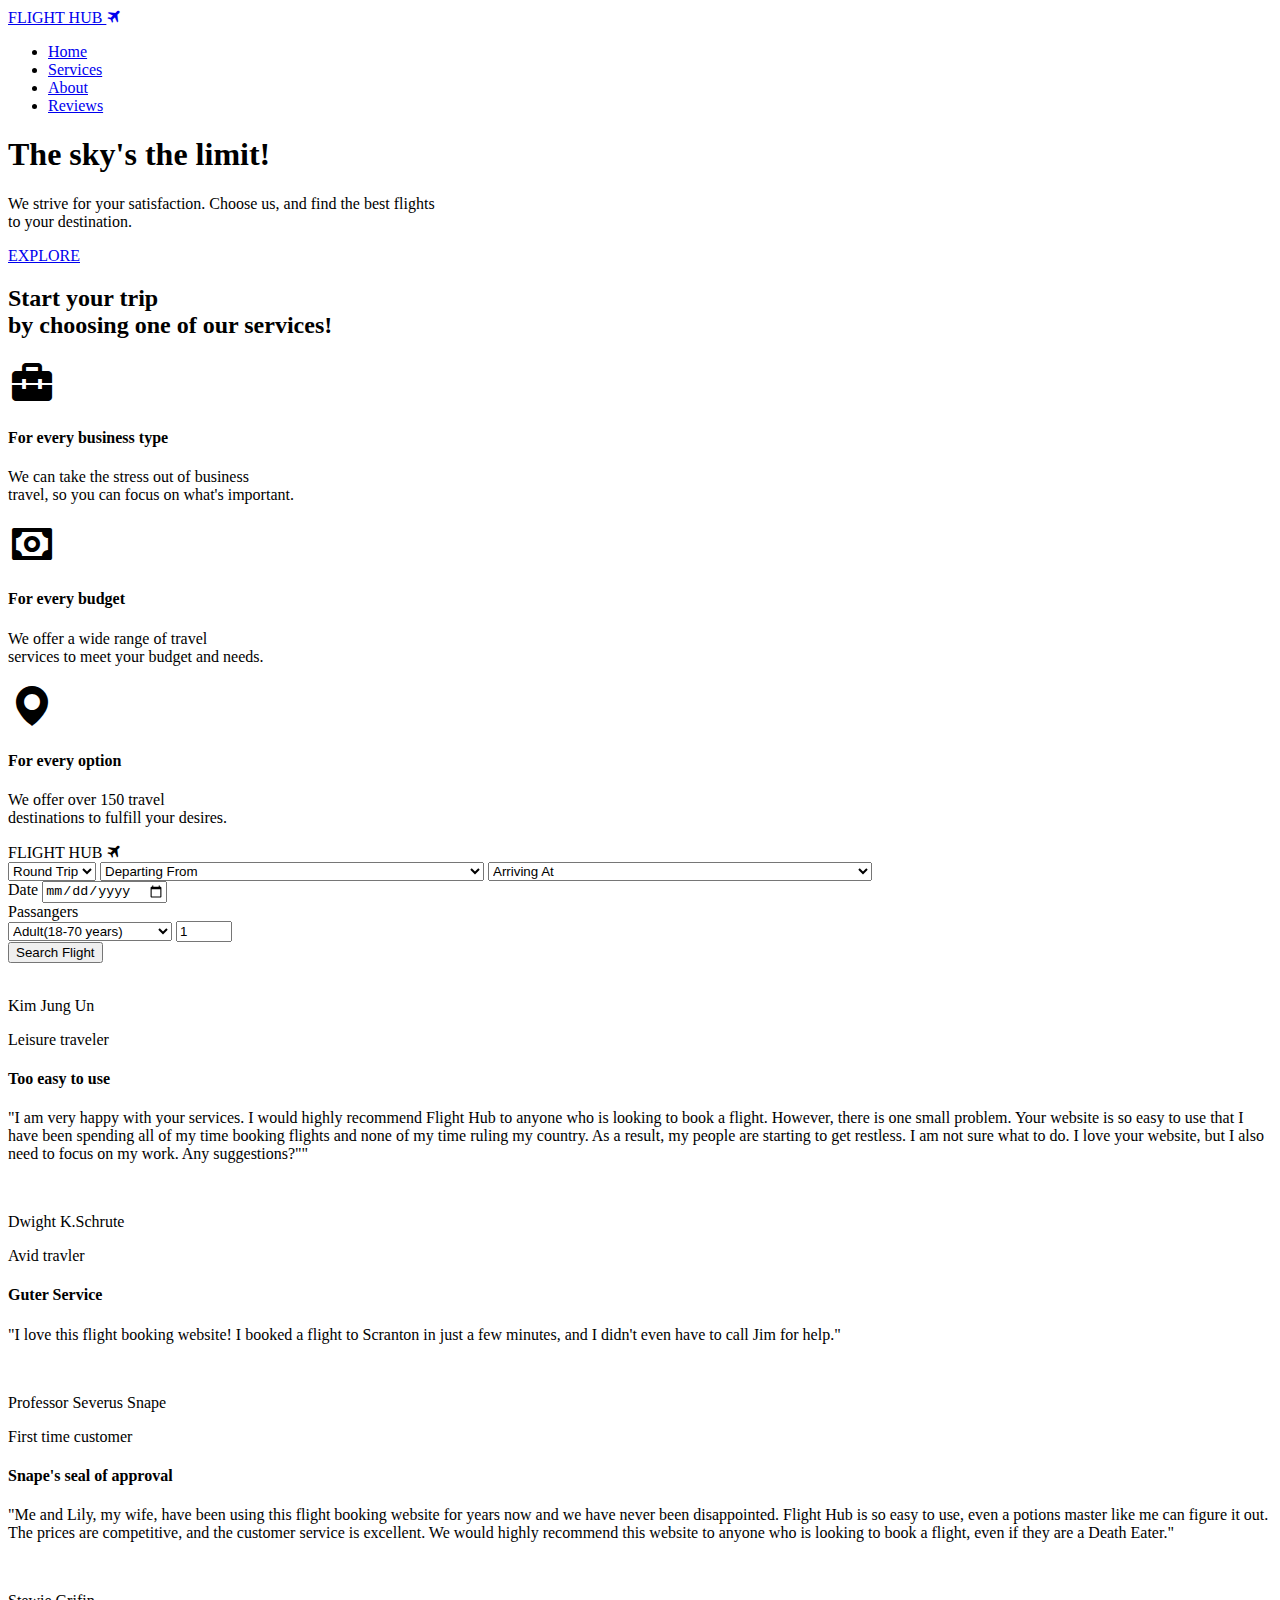
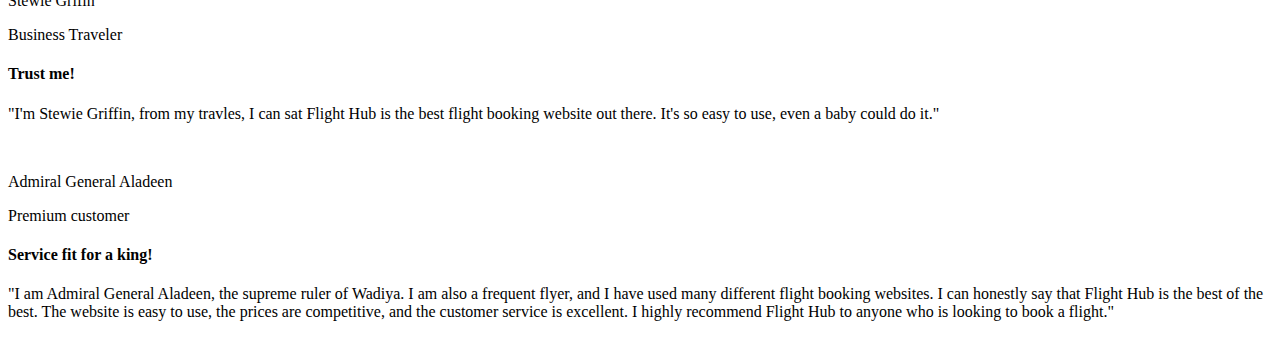
==== indext.html @ 1fb91412 "First commit" ====
<!DOCTYPE html>
<head>
    <meta charset="UTF-8">
    <meta http-equiv="X-UA-Compatible" conteNT="IE=edge">
    <meta name="viewport" content="width=device-width, initial-scale=1.0">
    <title>Flight Hub</title>
    <!--css-->
    <link rel="stylesheet" href="stylet.css">

    <!-- Boxicons -->
    <link href='https://unpkg.com/boxicons@2.1.2/css/boxicons.min.css' rel='stylesheet'>
    <link rel="stylesheet" type="text/css" href="https://cdn.jsdelivr.net/npm/slick-carousel@1.8.1/slick/slick.css" />
    <script src="https://code.jquery.com/jquery-3.6.0.min.js"></script>
    <script src="https://cdn.jsdelivr.net/npm/slick-carousel@1.8.1/slick/slick.min.js"></script>
</head>
<body>
<!--Header-->
    <header class="header">
            <a href="#" class="logo">FLIGHT HUB
                <div class='bx bxs-plane-alt' id="plane icon" ></div>
            </a>
                <uL class="navbar">
                    <li><a class="active" href="#home">Home</a></li>
                    <li><a href="#services">Services</a></li>
                    <li><a href="#about">About</a></li>
                    <li><a href="#reviews">Reviews</a></li>
                </uL>
    </header>
<!--home page-->
 <section class="home" id="home">
        <div class="home-text">
            <h1>The sky's the limit!</h1>
            <p>We strive for your satisfaction. Choose us, and
            find the best flights <br> to your destination.</p>
            <a href="#" class="home-btn" id="exp">EXPLORE</a>
            <!--form id="form">
               
            </form-->
        </div>
</section>

<!--container-->
<section class="container">
    <div class="text">
        <h2>Start your trip<br> by choosing one of our services!</h2>
    </div>
    <div class="slider">
        <div class="container-box">
          <div class="container-img">
            <i class='bx bxs-briefcase-alt-2 bx-lg'></i>
          </div>
          <h4>For every business type</h4>
          <p>We can take the stress out of business<br> travel,
            so you can focus on what's important.</p>
        </div>
        <div class="container-box">
          <div class="container-img">
            <i class='bx bx-money bx-lg'></i>
          </div>
          <h4>For every budget</h4>
          <p>We offer a wide range of travel <br> services
            to meet your budget and needs.</p>
        </div>
        <div class="container-box">
          <div class="container-img">
            <i class='bx bxs-map bx-lg'></i>
          </div>
          <h4>For every option</h4>
          <p>We offer over 150 travel <br> destinations
            to fulfill your desires.</p>
        </div>
      </div>
      
</section>
<!--services-->
<section id="services">
    <form id="serve">
        <a herf="#" class="logo" id="secLogo" >FLIGHT HUB
            <div class='bx bxs-plane-alt ' id="plane icon" ></div>
        </a> 
        <div class="First">
            <select name="travelType" id="tType">
                <option value="Round" selected>Round Trip</option>
                <option value="oneWay">One-Way</option>
                <option value="multi">Multi-City</option>
            </select>
            <select name="departing" id="dpt" required>
                <option value="Novalidate">Departing From</option>
                <option value="dc1">Pyongyang, North Korea</option>
                <option value="dc2">Scranton, Pennsylvania, United States</option>
                <option value="dc3">Hogwarts School of Witchcraft and Wizardry, United Kingdom</option>
                <option value="dc4">Quahog, Rhode Island, United States</option>
                <opyion value="dc5">Wadiya, somehwere in the middle-east</opyion>
                <option value="dc6">Asgard, planet</option>
                <option value="dc7">Winterfell, castle</option>
                <option value="dc8">District 12, Panem</opuion>
                <option value="dc9">Gotham City, Ethiopia</opuion>
                <option value="dc10">Narnia, Some land</opuion>
            </select>
            <select name="ariving" id="arr" required>
                <option value="Novalidate">Arriving At </option>
                <option value="ac1">Pyongyang, North Korea</option>
                <option value="ac2">Scranton, Pennsylvania, United States</option>
                <option value="ac3">Hogwarts School of Witchcraft and Wizardry, United Kingdom</option>
                <option value="ac4">Quahog, Rhode Island, United States</option>
                <opyion value="ac5">Wadiya, somehwere in the middle-east</opyion>
                <option value="ac6">Asgard, planet</option>
                <option value="ac7">Winterfell, castle</option>
                <option value="ac8">District 12, Panem</option>
                <option value="ac9">Gotham City, Ethiopia</option>
                <option value="ac10">Narnia, Some land</option>
            </select>
        </div>
        <div class="second">
            <label for="dates"> Date</label>
            <input name="Tdate" id="dates" type="date"> 
            <br>
            <label for="passangers">Passangers</label>
            <div id="Pslct">
                <select name="passangersOn" id="passangers">
                    <option value="p1">Infant(0-24 months)</option>
                    <option value="p2">Child(2-11 years)</option>
                    <option value="p3">Teenagers(12-18 years)</option> 
                    <option value="p4" selected>Adult(18-70 years)</option>
                    <option value="p5">Seinor(70 and older)</option>
                </select>
                <input name="spin" id="sp" type="number" value="1" step="1" min="0" max="10"> 
            </div>
            <button id="search-button" type="summit">Search Flight</button>
        </div>
    </form>
</section>
<!--testimonials-->
<section id="reviews">
    <div class="outerdiv">
        <div class="innerdiv">
            <!--first review-->
            <div class="Tone elements">
                <div class="Tcontent">
                    <div class="Timgbox">
                        <img src="https://media.newyorker.com/photos/5aeb586479f6430aaa0f9d19/1:1/w_1111,h_1111,c_limit/Wright-Kim-Jong-Un-Profile.jpg" alt=""> 
                    </div>
                    <div class="Tdetails">
                        <p class="name">Kim Jung Un</p>   
                        <p class="cred">Leisure traveler</p>  
                    </div>
                </div>
                <div class="review">
                    <h4>Too easy to use </h4>
                    <p>
                        "I am very happy with your services. I would highly recommend Flight Hub to anyone who is looking to book a flight.
                        However, there is one small problem. Your website is so easy to use that I have been spending all of my time booking flights and none of my time ruling my country. As a result, my people are starting to get restless.
                        I am not sure what to do. I love your website, but I also need to focus on my work.
                        Any suggestions?""
                    </p>
                </div>
            </div>
            <!--second review-->
            <div class="Ttwo elements">
            <div class="Tcontent">
                <div class="Timgbox">
                    <img src="https://i.pinimg.com/originals/09/b3/fb/09b3fbfe0ce5a4857f53d97690e9cb61.jpg" alt="">
                </div>
                <div class="Tdetails">
                    <p class="name">Dwight K.Schrute</p>
                    <p class="cred">Avid travler</p>
                </div>
            </div>
            <div class="review">
                <h4>Guter Service</h4>
                <p>
                    "I love this flight booking website! I booked a flight to Scranton in just a few minutes, and I didn't even have to call Jim for help."
                </p>
            </div>
            </div>
            <!--third review-->
            <div class="Tthree elements">
                <div class="Tcontent">
                    <div class="Timgbox">
                        <img src="https://i.pinimg.com/564x/e4/85/21/e48521a0921130886b08c82336031256--alan-rickman-severus-snape-professor-severus-snape.jpg" alt="">
                    </div>
                    <div class="Tdetail">
                        <p class="name">Professor Severus Snape</p>
                        <p class="cred">First time customer</p>
                    </div>
                </div>
                <div class="reviews">
                    <h4>Snape's seal of approval</h4>
                    <p>
                        "Me and Lily, my wife, have been using this flight booking website for years now and we have never been disappointed.
                        Flight Hub is so easy to use, even a potions master like me can figure it out. The prices are competitive, and the customer 
                        service is excellent. We would highly recommend this website to anyone who is looking to book a flight, even if they are a Death Eater."
                    </p>
                </div>
            </div>
            <!--fourth--> 
            <div class="Tfour elements">
                <div class="Tcontent">
                    <div class="Timgbox">
                        <img src="https://encrypted-tbn0.gstatic.com/images?q=tbn:ANd9GcRduPeo0BOfr38ReiQqSaQk4Wt_Bj1Sx2QX_w&usqp=CAU" alt="">
                    </div>
                    <div class="Tdetail">
                        <p class="name">Stewie Grifin</p>
                        <p class="cred">Business Traveler</p>
                    </div>
                </div>
                <div class="reviews">
                    <h4>Trust me!</h4>
                    <p>
                        "I'm Stewie Griffin, from my travles, I can sat Flight Hub is the best flight booking website out there. 
                        It's so easy to use, even a baby could do it."
                    </p>
                </div>
            </div>
            <!--fifth-->
            <div class="Tfive elements">
                <div class="Tcontent">
                    <div class="Timgbox">
                        <img src="https://arktimes.com/wp-content/uploads/2019/04/2247958-movie_review1-1.jpg" alt="">
                    </div>
                    <div class="Tdetails">
                        <p class="name">Admiral General Aladeen</p>
                        <p class="cred">Premium customer</p>
                    </div>
                </div>
                <div class="review">
                    <h4>Service fit for a king!</h4>
                    <p>
                        "I am Admiral General Aladeen, the supreme ruler of Wadiya. I am also a frequent flyer,
                         and I have used many different flight booking websites. I can honestly say that Flight Hub is the best of the best. The website is easy to use, the prices are competitive,
                          and the customer service is excellent. I highly recommend Flight Hub to anyone who is looking to book a flight."
                    </p>
                </div>
            </div>
        </div>
    </div> 
</section>
<!--idk yet maybe footer yay-->
<!--js script-->
<script src="scriptt.js"></script>
</body>
</html>
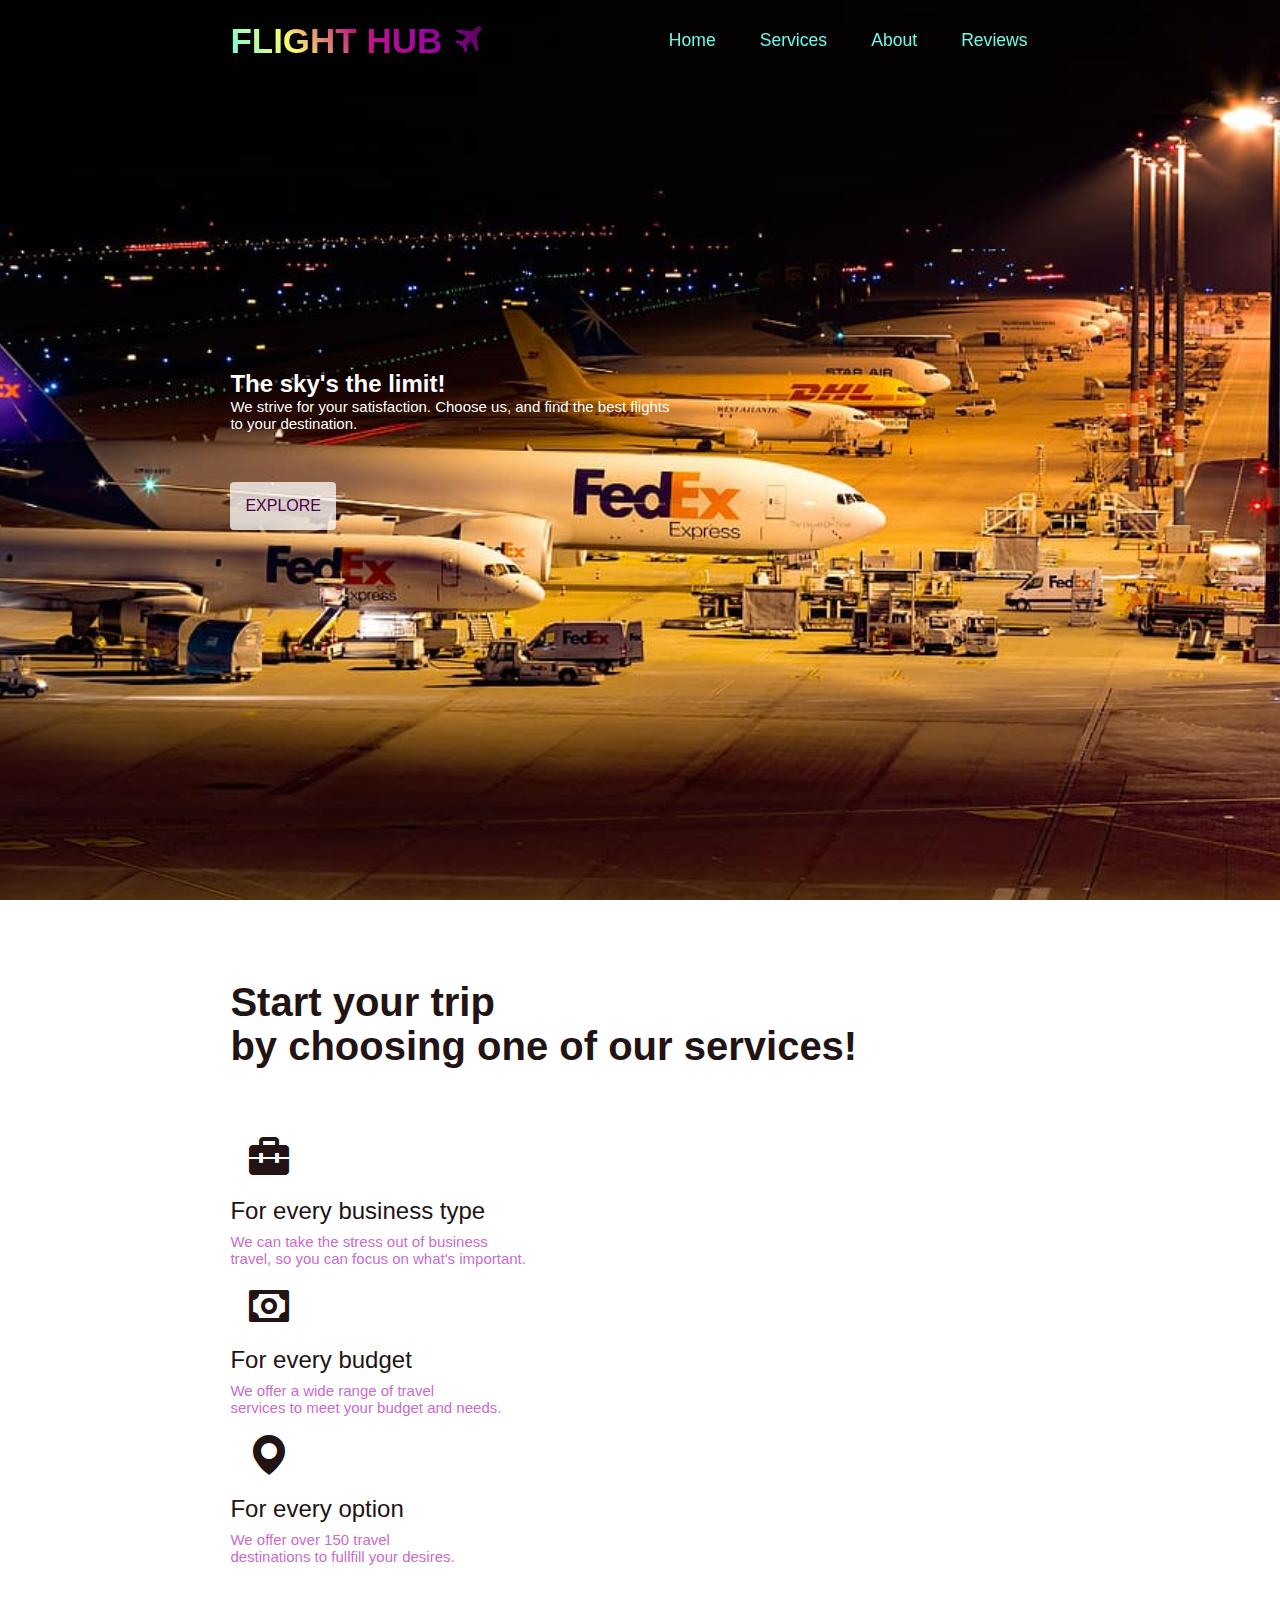
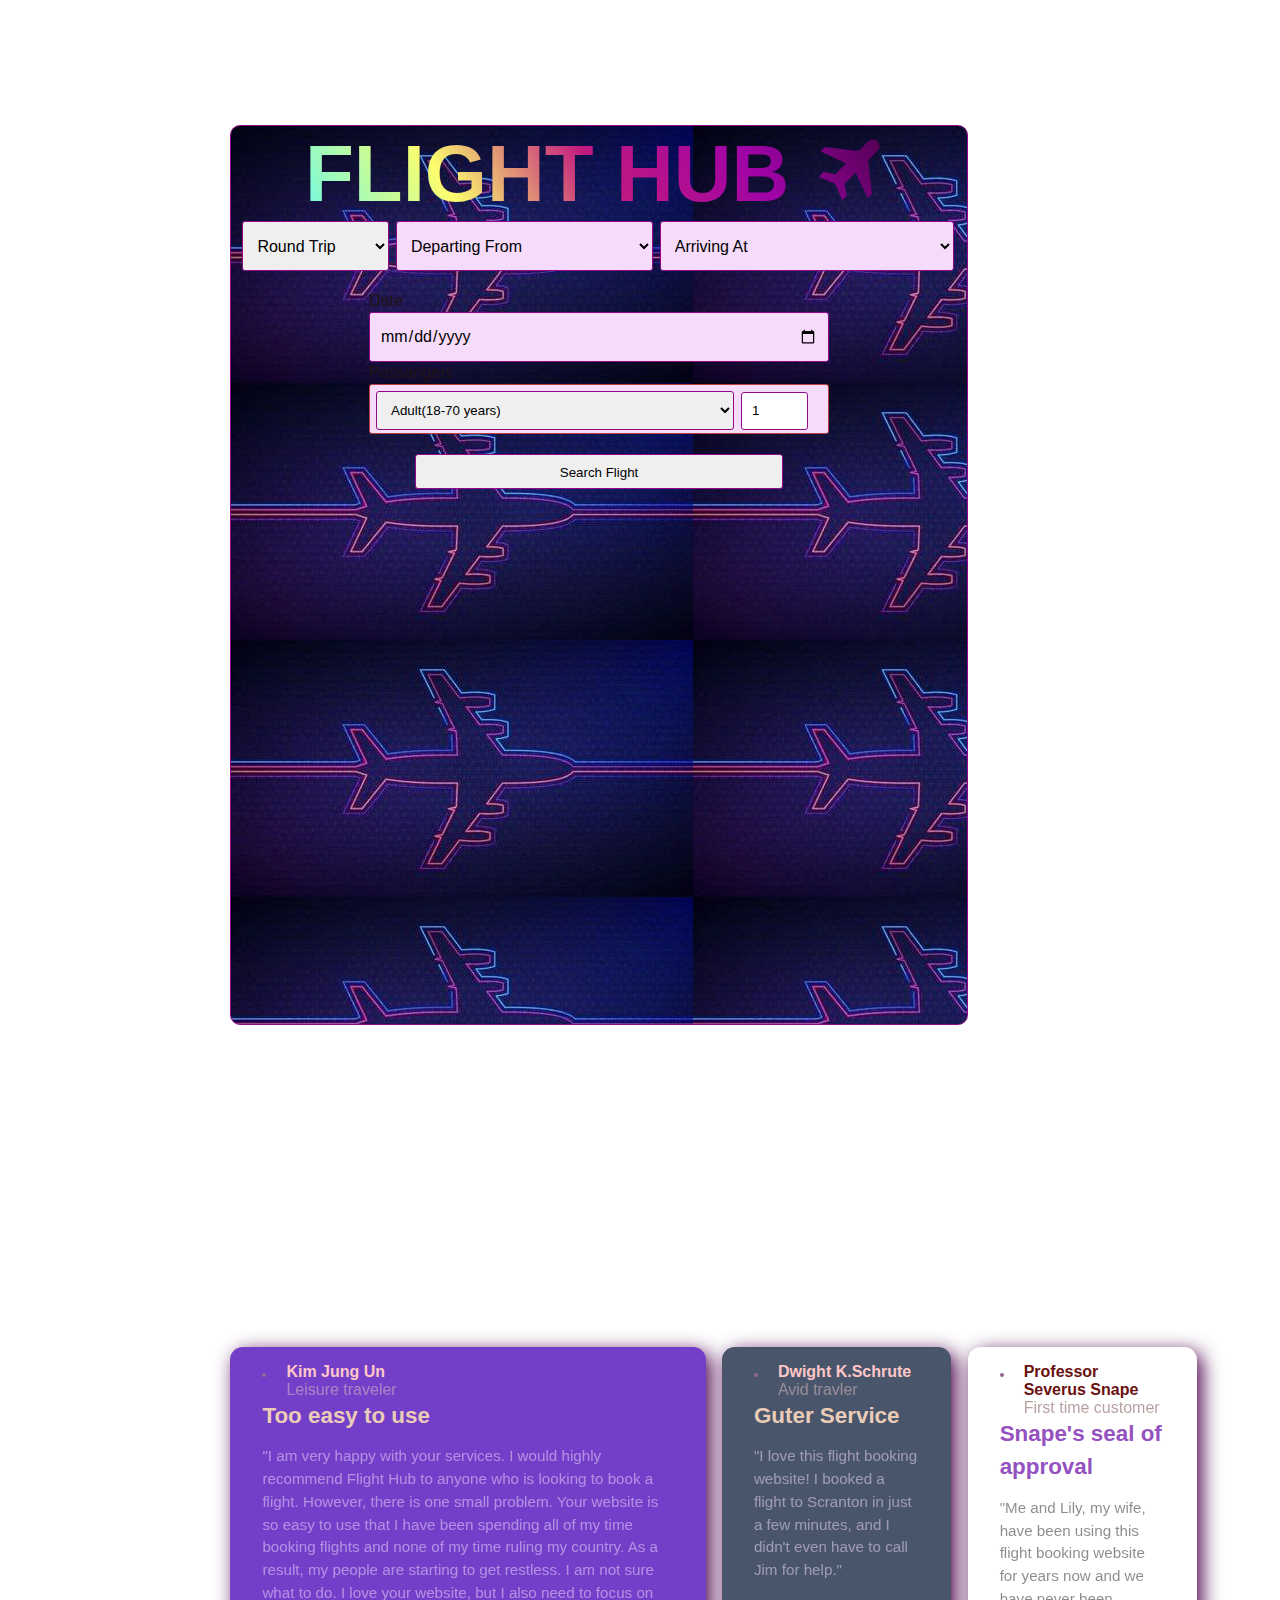
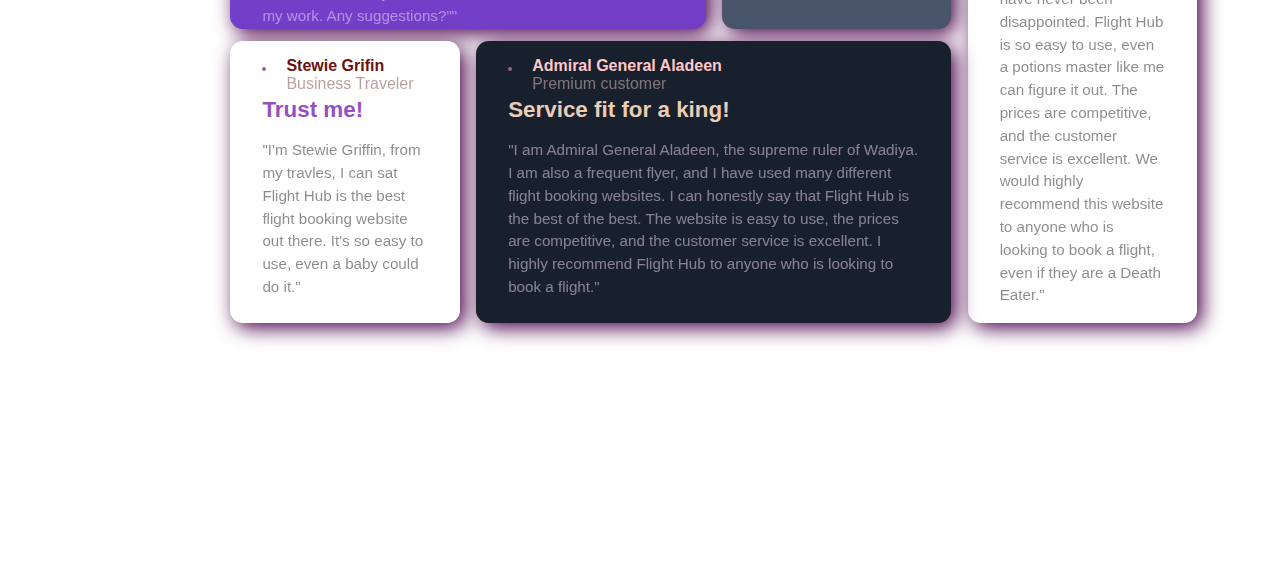
==== commit 340589d2: ""Committing changes to project"" ====
--- a/indext.html
+++ b/indext.html
@@ -9,16 +9,14 @@
 
     <!-- Boxicons -->
     <link href='https://unpkg.com/boxicons@2.1.2/css/boxicons.min.css' rel='stylesheet'>
-    <link rel="stylesheet" type="text/css" href="https://cdn.jsdelivr.net/npm/slick-carousel@1.8.1/slick/slick.css" />
-    <script src="https://code.jquery.com/jquery-3.6.0.min.js"></script>
-    <script src="https://cdn.jsdelivr.net/npm/slick-carousel@1.8.1/slick/slick.min.js"></script>
+
 </head>
 <body>
 <!--Header-->
     <header class="header">
             <a href="#" class="logo">FLIGHT HUB
                 <div class='bx bxs-plane-alt' id="plane icon" ></div>
-            </a>
+            </a>          
                 <uL class="navbar">
                     <li><a class="active" href="#home">Home</a></li>
                     <li><a href="#services">Services</a></li>
@@ -46,31 +44,31 @@
     </div>
     <div class="slider">
         <div class="container-box">
-          <div class="container-img">
-            <i class='bx bxs-briefcase-alt-2 bx-lg'></i>
-          </div>
-          <h4>For every business type</h4>
-          <p>We can take the stress out of business<br> travel,
-            so you can focus on what's important.</p>
+            <div class="container-img">
+                <i class='bx bxs-briefcase-alt-2 bx-lg'></i>
+            </div>
+            <h4>For every business type</h4>
+            <p>We can take the stress out of business<br> travel,
+                 so you can focus on what's important.</p>
         </div>
         <div class="container-box">
-          <div class="container-img">
-            <i class='bx bx-money bx-lg'></i>
-          </div>
-          <h4>For every budget</h4>
-          <p>We offer a wide range of travel <br> services
+            <div class="container-img">
+                <i class='bx bx-money bx-lg'></i>
+                <!--img src="u\save money.jpg"  width="150px" height="100px"-->
+            </div>
+            <h4>For every budget</h4>
+             <p>We offer a wide range of travel <br> services
             to meet your budget and needs.</p>
         </div>
         <div class="container-box">
-          <div class="container-img">
-            <i class='bx bxs-map bx-lg'></i>
-          </div>
-          <h4>For every option</h4>
-          <p>We offer over 150 travel <br> destinations
-            to fulfill your desires.</p>
-        </div>
-      </div>
-      
+            <div class="container-img">
+                <i class='bx bxs-map bx-lg'></i>
+            </div>
+            <h4>For every option</h4>
+             <p>We offer over 150 travel <br> destinations
+            to fullfill your desires.</p>
+        </div>
+    </div>
 </section>
 <!--services-->
 <section id="services">
--- a/stylet.css
+++ b/stylet.css
@@ -0,0 +1,400 @@
+@import url(https://fonts.google.com/specimen/Architects+Daughter);
+
+*{
+    padding: 0;
+    margin: 0;
+    box-sizing: border-box;
+    font-family: "Architects Daughter", sans-serif;
+    text-decoration: none;
+    list-style: none;
+    scroll-behavior: smooth;
+    }
+:root{
+    --bg-color: #fff;
+    --text-color: #221314;
+    --second-color: #af27b9b6;
+    --main-color:rgb(75,1,75);
+    --big-font: 1.5rem;
+    --h2-font: 2.5rem;
+    --p-font: 1.1rem;
+}
+/*body*/
+body {
+    background: var(--bg-color);
+    color: var(--text-color);
+    }
+/*header*/
+header{
+    position: fixed;
+    top: 0;
+    right: 0;
+    z-index: 1000;
+    width: 100%;
+    display: flex;
+    align-items: center;
+    justify-content: space-between;
+    background: transparent;
+    padding: 20px 18%;
+    transition: ease;
+}
+ 
+.logo{
+    Font-size: 35px;
+    font-weight: 600;
+    background: linear-gradient(58.2deg, #6ff9e4, #fcfe6d, #c2197f ,rgb(159, 3, 167), rgb(75, 1, 75));
+    -webkit-background-clip: text; 
+    -webkit-text-fill-color: transparent;
+    pointer-events:none;
+}
+
+.navbar{
+    display: flex; /*row by default*/
+    }
+.navbar a{
+    color:  #6ff9e4;
+    font-size: var(--p-font);
+    font-weight: 500;
+    padding: 10px 22px;
+    border-radius: 4px;
+    }
+.navbar a:hover {
+    background: var(--bg-color);
+    color: var(--text-color);
+    box-shadow: 5px 10px 30px rgba(218, 138, 230, 0.708);
+    border-radius: 4;
+    }
+section {
+    padding: 80px 18%;
+    
+}
+/*background img */
+.home {
+    position: relative;
+    width: 100%;
+    height: 100vh;
+    background: url(u/plane6.jpg);
+    background-size: cover;
+    background-position: center;
+    display: flex;
+    align-items: flex-start;
+    }
+.home-text {
+    align-self: center;
+}
+.home-text h1 {
+    font-size: var(--big-font); 
+    color: var(--bg-color);
+}
+.home-text p {
+    color: var(--bg-color);
+    font-size: 15px;
+    font-weight: 400;
+    margin-bottom: 50px;
+}
+.home-btn{
+    display: inline-block;
+    font-size: 16px;
+    padding: 15px 15px;
+    background: #ffffffbf;
+    color: var(--main-color);
+    border-radius: 4px;
+    transition: ease 0.5s;
+}
+.home-btn:hover{
+    background: var(--bg-color);
+    transform:scale(1.1);
+}
+
+/*container*/
+.text h2{
+    font-size: var(--h2-font);
+    line-height: 1.1;
+    padding-bottom:50px;
+}
+.row-items{
+    display: flex;
+    flex-direction: row;
+    padding-left: 10px;
+    padding-right: 10px;
+   
+}
+.container-img { 
+    padding: 15px;
+
+}
+.container-box h4 {
+    font-size: 24px; 
+    font-weight: 500; 
+    margin-bottom: 8px;
+} 
+.container-box p {
+    font-size: 15px;
+    color: var(--second-color);
+}
+/* services */
+#secLogo{
+    font-size:80px;
+    margin-top: 15%;
+    margin-bottom: 15%;
+    margin-left: 10%;
+    margin-right: 5%;
+    
+}
+    
+#serve{
+    width: 90%;
+    height: 100vh;
+    border: 1px solid #92098e;
+    border-radius: 10px ;
+    background:url(u/pluneee.jpg);
+}
+.first {
+    width: 100%;
+    max-width: 500px;
+    margin-top: 15px;
+    padding: 20px;
+    border-radius: 5px;
+  }
+
+#tType, #dpt, #arr {
+    margin: 1px;
+  }
+#tType {
+    width: 20%;
+    height: 50px;
+    padding: 10px;
+    border: 1px solid #92098e;
+    border-radius: 3px;
+    font-size: 16px;
+    overflow-x: visible;
+    margin-left:1.5%;
+  }
+  
+#tType option {
+    background-color: rgb(246, 219, 251);
+    color: rgb(0, 0, 0);
+  }
+
+#dpt{
+    width: 35%;
+    height: 50px;
+    padding: 10px;
+    border: 1px solid #92098e;
+    border-radius: 3px;
+    font-size: 16px;
+ 
+  }
+
+#arr{
+    width: 40%;
+    height: 50px;
+    padding: 10px;
+    border: 1px solid #92098e;
+    border-radius: 3px;
+    font-size: 16px;
+ 
+  }
+
+.second{
+    width: 100%;
+    max-width: 500px;
+    margin: 0 auto;
+    padding: 20px;
+    border-radius: 5px;
+    
+  }
+#dates, #Pslct {
+    margin-bottom: 2px;
+    margin-top: 2px;
+  }
+#dates {
+    width: 100%;
+    height: 50px;
+    padding: 10px;
+    border: 1px solid #92098e;
+    border-radius: 3px;
+    font-size: 16px;
+    align-self: left;
+  }
+#dates:hover {
+    background-color: #fbe7fa;
+  }
+
+#Pslct {
+    width: 100%;
+    height: 50px;
+    padding: 5px;
+    border: 1px solid #ba3e3e;
+    border-radius: 3px;
+    font-size: 16px;
+    background-color: #ffffff;
+  }
+#Pslct, #dates, #arr, #dpt, #tType option {
+    background-color: rgb(246, 219, 251);
+    color: rgb(0, 0, 0);
+  }
+  
+#passangers option:hover {
+    background-color: #622626;
+    cursor: pointer;
+    transition: background-color 0.5s;
+  }
+#passangers {
+    width: 80%;
+    padding: 10px;
+    border: 1px solid #92098e;
+    border-radius: 3px;
+    margin:1px;
+}
+#sp {
+    width: 15%;
+    height: 38px;
+    padding: 10px;
+    border: 1px solid #92098e;
+    border-radius: 3px;
+    margin:1px;
+}
+
+#search-button{
+    width: 80%;
+    height: 35px;
+    padding: 10px;
+    border: 1px solid #92098e;
+    border-radius: 3px;
+    margin:10px;
+    margin-left: 10%;
+    margin-top: 4%;
+}
+#search-button:hover {
+    background-color: rgb(135, 3, 161);
+    color: rgb(255, 255, 255);
+    cursor: pointer;
+    transition: background-color 1s;
+  }
+/*testimonials*/
+#review{
+    padding: 80px 18%;
+}
+.outerdiv {
+    width: 100%;
+    min-height: 100vh;
+    background: var(--bg-color);
+    display: flex;
+    align-items: center;
+    justify-content: center;
+}
+.innerdiv {
+
+    display: grid;
+    grid-gap: 2%;
+    grid-template-rows: repeat(2,49%);
+    grid-template-columns: repeat(4, 28%);
+
+}
+.elements {
+    padding:1rem 2rem ;
+    border-radius: 0.8rem;
+    box-shadow:5px 5px 20px rgb(75, 1, 75);
+    color: var(--bg-color);
+}
+.Tone {
+    background: #733FC8;
+    grid-column: 1/3;
+    grid-row: 1/2;
+
+}
+.Ttwo {
+    background: #49556B;
+    grid-column: 3/4;
+    grid-row: 1/2;
+
+}
+.Tthree {
+    background: rgb(255, 255, 255);
+    grid-column: 4/5;
+    grid-row: 1/3;
+    color: black;
+}
+.Tfour {
+    background: rgb(255, 255, 255);
+	grid-column: 1/2;
+    grid-row: 2/3;
+    color: rgb(181, 5, 5);
+}
+.Tfive {
+    background: #18202D;
+	grid-column: 2/4;
+    grid-row: 2/3;
+}
+.Tcontent {
+	display: flex;
+}
+.Timgbox
+{
+	margin-right: 20px;
+}
+.Timgbox img {
+    border-radius: 50%;
+    width: 40px;
+    border: 2px solid rgb(148, 100, 148);
+}
+.Tdetails {
+    display: flex;
+    flex-direction: column;
+    justify-content: center;
+}
+
+.Tdetails p {
+    margin: 0;
+}
+.Tdetails .name {
+    color:hsl(0, 100%, 89%);
+    font-size: 0.9 rem;
+    margin-bottom: 0.1 rem;
+    font-weight: 600;
+} 
+.Tdetails .cred {
+    color: hsl(0, 39%, 83%);
+    opacity: 50%;
+    font-size: 0.8 rem;
+}
+.review h4 {
+	font-size: 1.4rem;
+	color: #eaccb7;
+    font-weight: 600;
+    line-height: 1.5;
+    margin-bottom: 0.8rem;
+}
+.review p {
+	font-size: 0.95rem;
+    color: #F3DEFF;
+    font-weight: 500;
+    opacity: 50%;
+    line-height: 1.5;
+}
+/*for 3 and 4 */
+.Tdetail .name {
+    color:hsl(0, 74%, 24%);
+    font-size: 0.9 rem;
+    margin-bottom: 0.1 rem;
+    font-weight: 600;
+} 
+.Tdetail .cred {
+    color: hsl(0, 38%, 29%);
+    opacity: 45%;
+    font-size: 0.8 rem;
+}
+.reviews h4 {
+	font-size: 1.4rem;
+	color: #9551c0;
+    font-weight: 600;
+    line-height: 1.5;
+    margin-bottom: 0.8rem;
+}
+.reviews p { 
+    font-size: 0.95rem;
+    color: #000000;
+    font-weight: 500;
+    opacity: 45%;
+    line-height: 1.5;
+}
